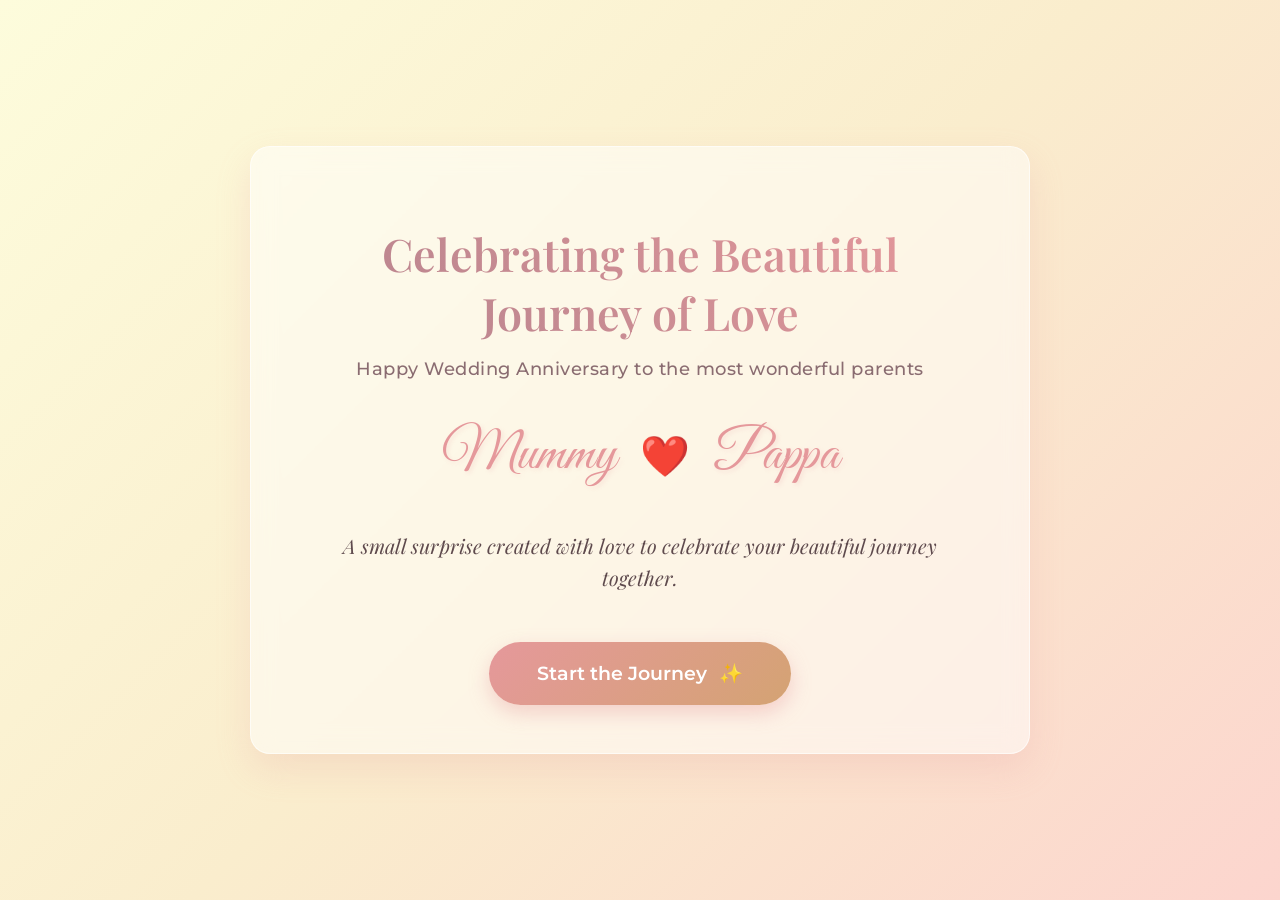
==== index.html @ 91784136 "Add complete Anniversary Website with welcome, celebration, gallery, message, and final surprise pag" ====
<!DOCTYPE html>
<html lang="en">

<head>
    <meta charset="UTF-8">
    <meta name="viewport" content="width=device-width, initial-scale=1.0">
    <title>Happy Anniversary Mummy & Pappa</title>
    <!-- Import Elegant Fonts -->
    <link rel="preconnect" href="https://fonts.googleapis.com">
    <link rel="preconnect" href="https://fonts.gstatic.com" crossorigin>
    <link
        href="https://fonts.googleapis.com/css2?family=Great+Vibes&family=Playfair+Display:ital,wght@0,400;0,600;1,400&family=Montserrat:wght@300;400;500&display=swap"
        rel="stylesheet">
    <link rel="stylesheet" href="styles.css">
</head>

<body>

    <!-- Container for floating hearts/petals animation -->
    <div id="animation-container"></div>

    <main class="welcome-container">
        <div class="content-box">
            <h1 class="main-heading">Celebrating the Beautiful Journey of Love</h1>

            <h2 class="sub-heading">Happy Wedding Anniversary to the most wonderful parents</h2>

            <div class="names-section">
                <span class="name">Mummy</span>
                <span class="heart-icon">❤️</span>
                <span class="name">Pappa</span>
            </div>

            <p class="message">
                A small surprise created with love to celebrate your beautiful journey together.
            </p>

            <button class="start-btn" onclick="startJourney()">
                <span class="btn-text">Start the Journey</span>
                <span class="btn-icon">✨</span>
            </button>
        </div>
    </main>

    <script src="script.js"></script>
</body>

</html>
---- styles.css ----
:root {
    --primary-color: #d4a373; /* soft golden/peach */
    --secondary-color: #faedcd; /* cream */
    --accent-color: #e5989b; /* soft pink */
    --bg-gradient: linear-gradient(135deg, #fdfcdc 0%, #faedcd 50%, #fcd5ce 100%);
    --text-dark: #5e4a4d;
    --text-light: #fff;
    --font-romantic: 'Great Vibes', cursive;
    --font-heading: 'Playfair Display', serif;
    --font-body: 'Montserrat', sans-serif;
}

body, html {
    margin: 0;
    padding: 0;
    width: 100%;
    min-height: 100vh;
    font-family: var(--font-body);
    background: var(--bg-gradient);
    overflow-x: hidden;
    color: var(--text-dark);
}

.welcome-container {
    position: relative;
    width: 100%;
    height: 100vh;
    display: flex;
    justify-content: center;
    align-items: center;
    z-index: 10;
}

.content-box {
    background: rgba(255, 255, 255, 0.5);
    backdrop-filter: blur(12px);
    -webkit-backdrop-filter: blur(12px);
    border: 1px solid rgba(255, 255, 255, 0.6);
    padding: 3rem 4rem;
    border-radius: 20px;
    text-align: center;
    max-width: 650px;
    box-shadow: 0 15px 35px rgba(229, 152, 155, 0.2);
    animation: fadeIn 2s ease-out;
}

.main-heading {
    font-family: var(--font-heading);
    font-size: 2.8rem;
    font-weight: 600;
    margin-bottom: 0.5rem;
    background: linear-gradient(45deg, #b5838d, #e5989b);
    -webkit-background-clip: text;
    background-clip: text;
    -webkit-text-fill-color: transparent;
    line-height: 1.3;
}

.sub-heading {
    font-family: var(--font-body);
    font-size: 1.15rem;
    font-weight: 500;
    color: #8a6c71;
    margin-bottom: 2rem;
    letter-spacing: 0.5px;
}

.names-section {
    display: flex;
    justify-content: center;
    align-items: center;
    gap: 1.5rem;
    margin: 2.5rem 0;
}

.name {
    font-family: var(--font-romantic);
    font-size: 3.5rem;
    color: var(--accent-color);
    text-shadow: 2px 2px 4px rgba(229, 152, 155, 0.2);
}

.heart-icon {
    font-size: 2.5rem;
    animation: heartbeat 1.5s infinite;
}

.message {
    font-family: var(--font-heading);
    font-size: 1.25rem;
    line-height: 1.6;
    color: var(--text-dark);
    font-style: italic;
    margin-bottom: 3rem;
}

.start-btn {
    background: linear-gradient(135deg, #e5989b, #d4a373);
    border: none;
    padding: 1.2rem 3rem;
    border-radius: 50px;
    font-family: var(--font-body);
    font-weight: 600;
    font-size: 1.2rem;
    color: white;
    cursor: pointer;
    box-shadow: 0 8px 20px rgba(229, 152, 155, 0.4);
    transition: all 0.3s ease;
    display: inline-flex;
    align-items: center;
    gap: 0.8rem;
    position: relative;
    overflow: hidden;
}

.start-btn::before {
    content: '';
    position: absolute;
    top: 0;
    left: -100%;
    width: 100%;
    height: 100%;
    background: linear-gradient(90deg, transparent, rgba(255,255,255,0.4), transparent);
    transition: all 0.5s ease;
}

.start-btn:hover {
    transform: translateY(-3px);
    box-shadow: 0 12px 25px rgba(229, 152, 155, 0.5);
}

.start-btn:hover::before {
    left: 100%;
}

/* Animations */
@keyframes fadeIn {
    from { opacity: 0; transform: translateY(20px); }
    to { opacity: 1; transform: translateY(0); }
}

@keyframes heartbeat {
    0% { transform: scale(1); }
    15% { transform: scale(1.2); }
    30% { transform: scale(1); }
    45% { transform: scale(1.2); }
    60% { transform: scale(1); }
    100% { transform: scale(1); }
}

/* Floating Petals/Hearts */
#animation-container {
    position: absolute;
    top: 0;
    left: 0;
    width: 100%;
    height: 100%;
    pointer-events: none;
    z-index: 1;
    overflow: hidden;
}

.floating-item {
    position: absolute;
    top: -10%;
    opacity: 0.7;
    animation: floatDown linear infinite;
    font-size: 1.5rem;
    user-select: none;
}

@keyframes floatDown {
    0% {
        transform: translateY(0) rotate(0deg);
        opacity: 0;
    }
    10% {
        opacity: 0.8;
    }
    90% {
        opacity: 0.8;
    }
    100% {
        transform: translateY(110vh) rotate(360deg);
        opacity: 0;
    }
}

/* Responsive */
@media (max-width: 600px) {
    .content-box {
        padding: 2rem 1.5rem;
        margin: 1.5rem;
    }
    .main-heading {
        font-size: 2.2rem;
    }
    .sub-heading {
        font-size: 1rem;
    }
    .name {
        font-size: 2.5rem;
    }
    .heart-icon {
        font-size: 2rem;
    }
    .message {
        font-size: 1.1rem;
    }
}

/* Celebration Page Specific */
.celebration-page {
    background: linear-gradient(135deg, #faedcd 0%, #fcd5ce 50%, #fdfcdc 100%);
}

#fireworks-canvas {
    position: fixed;
    top: 0;
    left: 0;
    width: 100%;
    height: 100%;
    pointer-events: none;
    z-index: 2;
}

.celebration-container {
    position: relative;
    width: 100%;
    min-height: 100vh;
    display: flex;
    flex-direction: column;
    justify-content: center;
    align-items: center;
    z-index: 10;
    padding: 2rem;
    box-sizing: border-box;
}

.celebration-box {
    background: rgba(255, 255, 255, 0.6);
    backdrop-filter: blur(15px);
    -webkit-backdrop-filter: blur(15px);
    border: 1px solid rgba(255, 255, 255, 0.7);
    padding: 3rem;
    border-radius: 25px;
    text-align: center;
    max-width: 800px;
    box-shadow: 0 20px 40px rgba(229, 152, 155, 0.25);
    animation: slideUp 1.5s ease-out;
    margin-bottom: 2rem;
}

.celebration-heading {
    font-family: var(--font-heading);
    font-size: 3.5rem;
    font-weight: 600;
    margin-bottom: 1.5rem;
    background: linear-gradient(45deg, #d4a373, #e5989b);
    -webkit-background-clip: text;
    background-clip: text;
    -webkit-text-fill-color: transparent;
    line-height: 1.2;
    opacity: 0;
    animation: fadeInHeading 2s 0.5s forwards ease-out;
}

.celebration-message {
    font-family: var(--font-body);
    font-size: 1.35rem;
    line-height: 1.8;
    color: var(--text-dark);
    margin-bottom: 2.5rem;
    opacity: 0;
    animation: fadeInText 2s 1.5s forwards ease-out;
}

/* Cake */
.cake-section {
    display: flex;
    flex-direction: column;
    align-items: center;
    gap: 1.5rem;
    opacity: 0;
    animation: slideUpFade 2s 2s forwards ease-out;
}

.cake-illustration {
    filter: drop-shadow(0 10px 15px rgba(212, 163, 115, 0.3));
    transition: transform 0.3s ease;
}

.cake-illustration:hover {
    transform: scale(1.05);
}

#flame {
    animation: flicker 0.5s infinite alternate;
}

.celebrate-btn {
    background: linear-gradient(135deg, #ffb703, #fb8500);
    border: none;
    padding: 1rem 2.5rem;
    border-radius: 50px;
    font-family: var(--font-body);
    font-weight: 600;
    font-size: 1.2rem;
    color: white;
    cursor: pointer;
    box-shadow: 0 8px 20px rgba(251, 133, 0, 0.3);
    transition: all 0.3s ease;
    display: inline-flex;
    align-items: center;
    gap: 0.8rem;
}

.celebrate-btn:hover {
    transform: translateY(-3px) scale(1.05);
    box-shadow: 0 12px 25px rgba(251, 133, 0, 0.4);
}

/* Navigation Button */
.bottom-nav {
    width: 100%;
    display: flex;
    justify-content: center;
    opacity: 0;
    animation: fadeInNav 2s 3s forwards ease-out;
    margin-top: 1rem;
}

.nav-btn {
    background: transparent;
    border: 2px solid var(--accent-color);
    padding: 1rem 2.5rem;
    border-radius: 50px;
    font-family: var(--font-body);
    font-weight: 500;
    font-size: 1.1rem;
    color: var(--text-dark);
    cursor: pointer;
    transition: all 0.3s ease;
    display: inline-flex;
    align-items: center;
    gap: 0.8rem;
    background: rgba(255, 255, 255, 0.3);
    backdrop-filter: blur(5px);
}

.nav-btn:hover {
    background: var(--accent-color);
    color: white;
    box-shadow: 0 8px 15px rgba(229, 152, 155, 0.3);
}

/* Specific Animations for Celebration */
@keyframes slideUp {
    from { opacity: 0; transform: translateY(50px); }
    to { opacity: 1; transform: translateY(0); }
}

@keyframes fadeInHeading {
    from { opacity: 0; transform: translateY(10px); }
    to { opacity: 1; transform: translateY(0); }
}

@keyframes fadeInText {
    from { opacity: 0; }
    to { opacity: 1; }
}

@keyframes slideUpFade {
    from { opacity: 0; transform: translateY(20px); }
    to { opacity: 1; transform: translateY(0); }
}

@keyframes fadeInNav {
    from { opacity: 0; transform: translateY(20px); }
    to { opacity: 1; transform: translateY(0); }
}

@keyframes flicker {
    0% { transform: scale(1) translateY(0); fill: #ffb703; }
    100% { transform: scale(1.1) translateY(-2px); fill: #fb8500; }
}

/* Mobile Adjustments for Celebration */
@media (max-width: 600px) {
    .celebration-box {
        padding: 2rem 1.5rem;
        margin-bottom: 2rem;
    }
    .celebration-heading {
        font-size: 2.5rem;
    }
    .celebration-message {
        font-size: 1.1rem;
    }
    .cake-illustration svg {
        width: 120px;
        height: 120px;
    }
}

/* =========================================
   GALLERY PAGE 
   ========================================= */
.gallery-page {
    background: linear-gradient(135deg, #f5ebe0 0%, #e3d5ca 50%, #d5bdaf 100%);
}

.gallery-container {
    padding: 2rem 5%;
    max-width: 1400px;
    margin: 0 auto;
    position: relative;
    z-index: 10;
}

.gallery-header {
    text-align: center;
    padding: 3rem 1rem 1rem;
    position: relative;
    z-index: 10;
}

.gallery-heading {
    font-family: var(--font-heading);
    font-size: 3.5rem;
    color: #4a3b3c;
    margin-bottom: 0.5rem;
    text-shadow: 2px 2px 4px rgba(255,255,255,0.5);
    animation: fadeInHeading 1.5s ease-out;
}

.gallery-subheading {
    font-family: var(--font-romantic);
    font-size: 2.2rem;
    color: #9d8189;
    animation: fadeInText 2s ease-out;
}

/* Photo Grid */
.photo-grid {
    display: grid;
    grid-template-columns: repeat(auto-fill, minmax(300px, 1fr));
    gap: 2.5rem;
    padding: 2rem 0;
}

.polaroid {
    background: #fff;
    padding: 1rem;
    box-shadow: 0 10px 20px rgba(0,0,0,0.1);
    border-radius: 4px;
    display: flex;
    flex-direction: column;
    justify-content: space-between;
    transition: all 0.4s cubic-bezier(0.175, 0.885, 0.32, 1.275);
    cursor: pointer;
    position: relative;
    opacity: 1;
    transition: all 0.5s ease-in-out;
}

.polaroid:hover {
    transform: scale(1.05) rotate(0deg) !important;
    box-shadow: 0 15px 35px rgba(229, 152, 155, 0.4);
    z-index: 20;
}

/* Soft glow around selected photo */
.polaroid::after {
    content: '';
    position: absolute;
    top: 0; left: 0; right: 0; bottom: 0;
    box-shadow: 0 0 20px rgba(229, 152, 155, 0);
    transition: box-shadow 0.4s ease;
    border-radius: 4px;
    pointer-events: none;
}

.polaroid:hover::after {
    box-shadow: 0 0 25px rgba(229, 152, 155, 0.6);
}

.polaroid-img-wrapper {
    width: 100%;
    aspect-ratio: 1 / 1;
    overflow: hidden;
    background: #f4f4f4;
    margin-bottom: 1rem;
}

.polaroid img {
    width: 100%;
    height: 100%;
    object-fit: cover;
    transition: transform 0.6s ease, filter 0.6s ease;
    filter: sepia(10%); /* Slight vintage feel */
}

.polaroid:hover img {
    transform: scale(1.05);
    filter: sepia(0%);
}

.polaroid .caption {
    font-family: var(--font-body);
    font-size: 1.1rem;
    color: #555;
    text-align: center;
    width: 100%;
    margin-top: 1rem;
    font-weight: 500;
}

/* Gallery Navigation */
.gallery-nav {
    display: flex;
    justify-content: center;
    margin: 4rem 0 2rem;
    animation: fadeIn 2s 1.5s forwards;
    opacity: 0;
}

.gallery-btn {
    background: #fff;
    color: var(--text-dark);
    border: 2px solid #d5bdaf;
}

.gallery-btn:hover {
    background: #d5bdaf;
    border-color: #d5bdaf;
}

/* Lightbox Modal */
.lightbox {
    display: none;
    position: fixed;
    z-index: 1000;
    padding-top: 50px;
    left: 0;
    top: 0;
    width: 100%;
    height: 100%;
    background-color: rgba(0, 0, 0, 0.9);
    backdrop-filter: blur(8px);
    -webkit-backdrop-filter: blur(8px);
    opacity: 0;
    transition: opacity 0.3s ease;
}

.lightbox.active {
    display: flex;
    flex-direction: column;
    justify-content: center;
    align-items: center;
    opacity: 1;
}

.lightbox-content {
    margin: auto;
    display: block;
    max-width: 90%;
    max-height: 80vh;
    box-shadow: 0 0 30px rgba(0,0,0,0.5);
    border: 5px solid white;
    transform: scale(0.8);
    transition: transform 0.4s cubic-bezier(0.175, 0.885, 0.32, 1.275);
}

.lightbox.active .lightbox-content {
    transform: scale(1);
}

#lightbox-caption {
    margin: auto;
    display: block;
    width: 80%;
    max-width: 700px;
    text-align: center;
    color: #ccc;
    padding: 20px 0;
    height: 50px;
    font-family: var(--font-body);
    font-size: 1.2rem;
    letter-spacing: 1px;
}

.close-lightbox {
    position: absolute;
    top: 25px;
    right: 35px;
    color: #f1f1f1;
    font-size: 40px;
    font-weight: bold;
    transition: 0.3s;
    cursor: pointer;
    z-index: 1001;
}

.close-lightbox:hover,
.close-lightbox:focus {
    color: #e5989b;
    text-decoration: none;
    cursor: pointer;
}

/* Gallery Mobile Adjustments */
@media (max-width: 768px) {
    .gallery-heading {
        font-size: 2.5rem;
    }
    .gallery-subheading {
        font-size: 1.8rem;
    }
    .photo-grid {
        grid-template-columns: repeat(auto-fill, minmax(250px, 1fr));
        gap: 1.5rem;
    }
}

/* =========================================
   MESSAGE PAGE 
   ========================================= */
.message-page {
    background: linear-gradient(135deg, #fdfcdc 0%, #faedcd 50%, #fcd5ce 100%);
    min-height: 100vh;
    display: flex;
    justify-content: center;
    align-items: center;
    padding: 2rem;
    box-sizing: border-box;
    overflow-x: hidden;
}

.message-container {
    position: relative;
    z-index: 10;
    max-width: 800px;
    width: 100%;
}

.message-header {
    text-align: center;
    margin-bottom: 3rem;
    animation: fadeInHeading 1.5s ease-out;
}

.message-heading {
    font-family: var(--font-heading);
    font-size: 3.5rem;
    color: #8c6065;
    text-shadow: 2px 2px 5px rgba(229, 152, 155, 0.4);
}

.letter-card {
    background: rgba(255, 255, 255, 0.85);
    backdrop-filter: blur(10px);
    -webkit-backdrop-filter: blur(10px);
    border-radius: 12px;
    padding: 4rem 3rem;
    position: relative;
    box-shadow: 0 15px 40px rgba(229, 152, 155, 0.2), 
                0 0 30px rgba(255, 255, 255, 0.5) inset;
    border: 1px solid rgba(229, 152, 155, 0.3);
    animation: slideUpFade 1.5s 0.5s forwards;
    opacity: 0;
    transition: box-shadow 1s ease;
}

/* Glowing border effect */
.letter-card:hover {
    box-shadow: 0 15px 40px rgba(229, 152, 155, 0.3), 
                0 0 50px rgba(229, 152, 155, 0.4);
}

.letter-decoration {
    position: absolute;
    font-size: 1.5rem;
    color: var(--accent-color);
    animation: heartbeat 2s infinite;
}

.top-left { top: 1.5rem; left: 1.5rem; }
.top-right { top: 1.5rem; right: 1.5rem; }
.bottom-left { bottom: 1.5rem; left: 1.5rem; }
.bottom-right { bottom: 1.5rem; right: 1.5rem; }

.hidden-content {
    display: none; /* Hide the raw HTML that we use for typing */
}

.letter-content {
    font-family: 'Dancing Script', cursive;
    font-size: 1.8rem;
    line-height: 2;
    color: #4a3b3c;
    text-align: left;
    min-height: 300px;
}

.letter-content p {
    margin-bottom: 1.5rem;
    opacity: 0;
    transform: translateY(10px);
    animation: fadeInText 1s forwards;
}

.letter-content .signature {
    text-align: right;
    margin-top: 3rem;
    font-weight: 700;
    font-size: 2.2rem;
    color: #d4a373;
}

/* Message Mobile Adjustments */
@media (max-width: 600px) {
    .message-heading {
        font-size: 2.5rem;
    }
    .letter-card {
        padding: 3rem 1.5rem;
    }
    .letter-content {
        font-size: 1.4rem;
        line-height: 1.8;
    }
}

.message-nav {
    display: flex;
    justify-content: center;
    margin-top: 3rem;
    position: relative;
    z-index: 20;
    animation: fadeInNav 2s 2s forwards ease-out;
    opacity: 0;
}

.message-btn {
    background: linear-gradient(135deg, #e5989b, #b5838d);
    border: none;
    padding: 1.2rem 3rem;
    border-radius: 50px;
    font-family: var(--font-body);
    font-weight: 600;
    font-size: 1.2rem;
    color: white;
    cursor: pointer;
    box-shadow: 0 8px 25px rgba(229, 152, 155, 0.4);
    transition: all 0.3s ease;
    display: inline-flex;
    align-items: center;
    gap: 1rem;
    text-shadow: 1px 1px 2px rgba(0,0,0,0.1);
}

.message-btn:hover {
    transform: translateY(-3px) scale(1.02);
    box-shadow: 0 12px 30px rgba(229, 152, 155, 0.6);
    background: linear-gradient(135deg, #e5989b, #d4a373);
}

/* =========================================
   FINAL SURPRISE PAGE 
   ========================================= */
.surprise-page {
    /* Updated background to match the soft romantic theme of the website */
    background: linear-gradient(135deg, #fdfcdc 0%, #faedcd 50%, #fcd5ce 100%);
    min-height: 100vh;
    display: flex;
    flex-direction: column;
    justify-content: center;
    align-items: center;
    color: var(--text-dark);
    padding: 2rem;
    box-sizing: border-box;
    overflow-x: hidden;
}

.mystery-container {
    text-align: center;
    z-index: 20;
    transition: opacity 0.8s ease;
}

.mystery-btn {
    background: linear-gradient(135deg, #e5989b, #d4a373);
    border: none;
    padding: 1.5rem 4rem;
    border-radius: 50px;
    font-family: var(--font-heading);
    font-weight: 600;
    font-size: 1.5rem;
    color: white;
    cursor: pointer;
    box-shadow: 0 10px 30px rgba(229, 152, 155, 0.5);
    transition: all 0.3s ease;
    animation: pulse 2s infinite;
}

.mystery-btn:hover {
    transform: translateY(-5px) scale(1.05);
    box-shadow: 0 15px 40px rgba(229, 152, 155, 0.7);
}

@keyframes pulse {
    0% { transform: scale(1); box-shadow: 0 10px 30px rgba(229, 152, 155, 0.5); }
    50% { transform: scale(1.05); box-shadow: 0 15px 40px rgba(229, 152, 155, 0.8); }
    100% { transform: scale(1); box-shadow: 0 10px 30px rgba(229, 152, 155, 0.5); }
}

.surprise-content {
    text-align: center;
    max-width: 900px;
    z-index: 10;
    display: none; /* Hidden until button click */
    opacity: 0;
}

.surprise-heading {
    /* Changed font to match standard heading style */
    font-family: var(--font-heading);
    font-size: 3.5rem;
    color: #8c6065;
    margin-bottom: 2rem;
    display: inline-block;
    animation: fadeInHeading 2s ease-out;
}

.marriage-photo-container {
    position: relative;
    margin: 0 auto 3rem;
    width: 350px;
    height: 450px;
    border: 15px solid #fff;
    box-shadow: 0 15px 35px rgba(229, 152, 155, 0.4);
    border-radius: 4px; /* Classic polaroid corner */
    transform: rotate(2deg) scale(0.5); /* Start small for bloom effect */
    transition: transform 0.5s ease;
    opacity: 0;
    animation: bloomIn 1.5s 1s forwards cubic-bezier(0.175, 0.885, 0.32, 1.275);
}

@keyframes bloomIn {
    0% {
        opacity: 0;
        transform: rotate(-5deg) scale(0.5);
        filter: blur(10px);
    }
    100% {
        opacity: 1;
        transform: rotate(2deg) scale(1);
        filter: blur(0px);
    }
}

.marriage-photo-container:hover {
    transform: rotate(0deg) scale(1.05);
    box-shadow: 0 20px 45px rgba(229, 152, 155, 0.6);
}

.marriage-photo-container img {
    width: 100%;
    height: 100%;
    object-fit: cover;
}

.surprise-message {
    font-family: 'Dancing Script', cursive; /* Beautiful handwritten font for the message */
    font-size: 2.2rem;
    line-height: 1.6;
    color: #5e4a4d;
    opacity: 0;
    animation: fadeInText 2s 2.5s forwards ease-in;
}

.surprise-signature {
    font-family: var(--font-heading);
    font-weight: 600;
    font-size: 1.8rem;
    color: #e5989b;
    margin-top: 2rem;
    margin-bottom: 3rem;
    opacity: 0;
    animation: fadeInText 2s 3.5s forwards ease-in;
}

@media (max-width: 600px) {
    .surprise-heading { font-size: 3.5rem; }
    .marriage-photo-container {
        width: 280px;
        height: 380px;
        border-width: 10px;
    }
    .surprise-message { font-size: 1.3rem; }
}
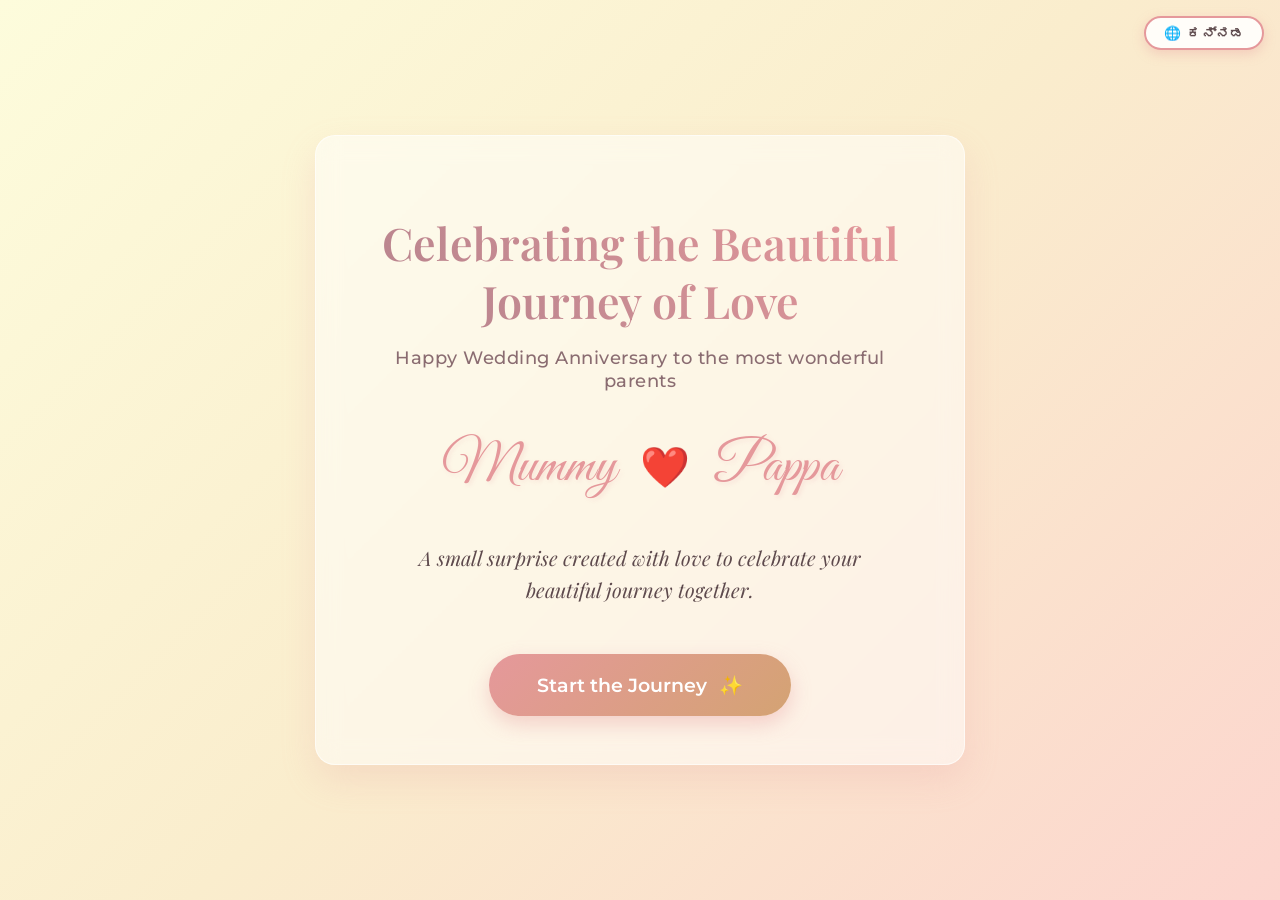
==== commit 81a34366: "feat: Add Kannada language translation support with a toggle button and corresponding styling." ====
--- a/index.html
+++ b/index.html
@@ -21,27 +21,34 @@
 
     <main class="welcome-container">
         <div class="content-box">
-            <h1 class="main-heading">Celebrating the Beautiful Journey of Love</h1>
+            <h1 class="main-heading"
+                data-en="Celebrating the Beautiful Journey of Love"
+                data-kn="ಪ್ರೀತಿಯ ಸುಂದರ ಪ್ರಯಾಣವನ್ನು ಆಚರಿಸುತ್ತಿದ್ದೇವೆ">Celebrating the Beautiful Journey of Love</h1>
 
-            <h2 class="sub-heading">Happy Wedding Anniversary to the most wonderful parents</h2>
+            <h2 class="sub-heading"
+                data-en="Happy Wedding Anniversary to the most wonderful parents"
+                data-kn="ಅದ್ಭುತ ಪೋಷಕರಿಗೆ ಶುಭ ವಿವಾಹ ವಾರ್ಷಿಕೋತ್ಸವ">Happy Wedding Anniversary to the most wonderful parents</h2>
 
             <div class="names-section">
-                <span class="name">Mummy</span>
+                <span class="name" data-en="Mummy" data-kn="ಅಮ್ಮ">Mummy</span>
                 <span class="heart-icon">❤️</span>
-                <span class="name">Pappa</span>
+                <span class="name" data-en="Pappa" data-kn="ಅಪ್ಪ">Pappa</span>
             </div>
 
-            <p class="message">
+            <p class="message"
+               data-en="A small surprise created with love to celebrate your beautiful journey together."
+               data-kn="ನಿಮ್ಮ ಸುಂದರ ಯಾತ್ರೆಯನ್ನು ಆಚರಿಸಲು ಪ್ರೀತಿಯಿಂದ ರಚಿಸಿದ ಪುಟ್ಟ ಆಶ್ಚರ್ಯ.">
                 A small surprise created with love to celebrate your beautiful journey together.
             </p>
 
             <button class="start-btn" onclick="startJourney()">
-                <span class="btn-text">Start the Journey</span>
+                <span class="btn-text" data-en="Start the Journey" data-kn="ಯಾತ್ರೆ ಆರಂಭಿಸಿ">Start the Journey</span>
                 <span class="btn-icon">✨</span>
             </button>
         </div>
     </main>
 
+    <script src="translate.js"></script>
     <script src="script.js"></script>
 </body>
 
--- a/styles.css
+++ b/styles.css
@@ -17,6 +17,8 @@
     min-height: 100vh;
     font-family: var(--font-body);
     background: var(--bg-gradient);
+    background-attachment: fixed;
+    background-color: #faedcd;
     overflow-x: hidden;
     color: var(--text-dark);
 }
@@ -40,8 +42,10 @@
     border-radius: 20px;
     text-align: center;
     max-width: 650px;
+    width: 90%;
     box-shadow: 0 15px 35px rgba(229, 152, 155, 0.2);
     animation: fadeIn 2s ease-out;
+    box-sizing: border-box;
 }
 
 .main-heading {
@@ -186,32 +190,63 @@
     }
 }
 
-/* Responsive */
-@media (max-width: 600px) {
+/* Responsive — Welcome Page */
+@media (max-width: 768px) {
     .content-box {
-        padding: 2rem 1.5rem;
-        margin: 1.5rem;
+        padding: 2rem 2rem;
+        margin: 1rem auto;
     }
     .main-heading {
+        font-size: 2rem;
+    }
+}
+
+@media (max-width: 480px) {
+    .welcome-container {
+        align-items: flex-start;
+        padding-top: 2rem;
+        min-height: 100dvh;
+    }
+    .content-box {
+        padding: 1.5rem 1.2rem;
+        margin: 1rem;
+        border-radius: 16px;
+        width: calc(100% - 2rem);
+    }
+    .main-heading {
+        font-size: 1.6rem;
+        margin-bottom: 0.4rem;
+    }
+    .sub-heading {
+        font-size: 0.9rem;
+        margin-bottom: 1rem;
+    }
+    .names-section {
+        gap: 0.8rem;
+        margin: 1.2rem 0;
+    }
+    .name {
         font-size: 2.2rem;
     }
-    .sub-heading {
+    .heart-icon {
+        font-size: 1.8rem;
+    }
+    .message {
         font-size: 1rem;
-    }
-    .name {
-        font-size: 2.5rem;
-    }
-    .heart-icon {
-        font-size: 2rem;
-    }
-    .message {
-        font-size: 1.1rem;
+        margin-bottom: 1.5rem;
+    }
+    .start-btn {
+        padding: 0.9rem 1.8rem;
+        font-size: 1rem;
+        width: 100%;
+        justify-content: center;
     }
 }
 
 /* Celebration Page Specific */
 .celebration-page {
     background: linear-gradient(135deg, #faedcd 0%, #fcd5ce 50%, #fdfcdc 100%);
+    background-attachment: fixed;
 }
 
 #fireworks-canvas {
@@ -386,20 +421,51 @@
 }
 
 /* Mobile Adjustments for Celebration */
-@media (max-width: 600px) {
-    .celebration-box {
-        padding: 2rem 1.5rem;
-        margin-bottom: 2rem;
+@media (max-width: 768px) {
+    .celebration-container {
+        padding: 1.5rem;
     }
     .celebration-heading {
-        font-size: 2.5rem;
+        font-size: 2.2rem;
     }
     .celebration-message {
         font-size: 1.1rem;
     }
+}
+
+@media (max-width: 480px) {
+    .celebration-box {
+        padding: 1.5rem 1rem;
+        margin-bottom: 1.5rem;
+        border-radius: 18px;
+    }
+    .celebration-heading {
+        font-size: 1.6rem;
+        margin-bottom: 1rem;
+    }
+    .celebration-message {
+        font-size: 0.95rem;
+        line-height: 1.6;
+        margin-bottom: 1.5rem;
+    }
     .cake-illustration svg {
-        width: 120px;
-        height: 120px;
+        width: 110px;
+        height: 110px;
+    }
+    .celebrate-btn {
+        padding: 0.85rem 1.5rem;
+        font-size: 1rem;
+        width: 100%;
+        justify-content: center;
+    }
+    .bottom-nav {
+        padding: 0 1rem;
+    }
+    .nav-btn {
+        width: 100%;
+        justify-content: center;
+        font-size: 0.95rem;
+        padding: 0.9rem 1rem;
     }
 }
 
@@ -408,6 +474,7 @@
    ========================================= */
 .gallery-page {
     background: linear-gradient(135deg, #f5ebe0 0%, #e3d5ca 50%, #d5bdaf 100%);
+    background-attachment: fixed;
 }
 
 .gallery-container {
@@ -612,14 +679,61 @@
 /* Gallery Mobile Adjustments */
 @media (max-width: 768px) {
     .gallery-heading {
-        font-size: 2.5rem;
+        font-size: 2.2rem;
     }
     .gallery-subheading {
-        font-size: 1.8rem;
+        font-size: 1.6rem;
+    }
+    .gallery-container {
+        padding: 1rem 4%;
     }
     .photo-grid {
-        grid-template-columns: repeat(auto-fill, minmax(250px, 1fr));
+        grid-template-columns: repeat(auto-fill, minmax(220px, 1fr));
         gap: 1.5rem;
+    }
+}
+
+@media (max-width: 480px) {
+    .gallery-header {
+        padding: 1.5rem 1rem 0.5rem;
+    }
+    .gallery-heading {
+        font-size: 1.7rem;
+    }
+    .gallery-subheading {
+        font-size: 1.2rem;
+    }
+    .gallery-container {
+        padding: 0.5rem 1rem;
+    }
+    .photo-grid {
+        grid-template-columns: 1fr 1fr;
+        gap: 0.8rem;
+    }
+    .polaroid {
+        padding: 0.6rem;
+    }
+    .polaroid .caption {
+        font-size: 0.8rem;
+        margin-top: 0.4rem;
+    }
+    .gallery-nav {
+        margin: 2rem 0 1rem;
+    }
+    .gallery-btn {
+        width: 100%;
+        justify-content: center;
+        font-size: 0.95rem;
+        padding: 0.9rem 1rem;
+    }
+    .close-lightbox {
+        top: 15px;
+        right: 15px;
+        font-size: 30px;
+    }
+    #lightbox-caption {
+        font-size: 0.95rem;
+        padding: 10px 0;
     }
 }
 
@@ -628,6 +742,7 @@
    ========================================= */
 .message-page {
     background: linear-gradient(135deg, #fdfcdc 0%, #faedcd 50%, #fcd5ce 100%);
+    background-attachment: fixed;
     min-height: 100vh;
     display: flex;
     justify-content: center;
@@ -719,16 +834,59 @@
 }
 
 /* Message Mobile Adjustments */
-@media (max-width: 600px) {
+@media (max-width: 768px) {
+    .message-page {
+        padding: 1rem;
+        align-items: flex-start;
+        padding-top: 1.5rem;
+    }
     .message-heading {
-        font-size: 2.5rem;
+        font-size: 2.2rem;
+    }
+    .message-header {
+        margin-bottom: 1.5rem;
+    }
+}
+
+@media (max-width: 480px) {
+    .message-page {
+        padding: 0.8rem;
+        min-height: 100dvh;
+    }
+    .message-heading {
+        font-size: 1.7rem;
+    }
+    .message-header {
+        margin-bottom: 1rem;
     }
     .letter-card {
-        padding: 3rem 1.5rem;
-    }
+        padding: 2rem 1rem;
+        border-radius: 10px;
+    }
+    .letter-decoration {
+        font-size: 1rem;
+    }
+    .top-left, .bottom-left { left: 0.8rem; }
+    .top-right, .bottom-right { right: 0.8rem; }
+    .top-left, .top-right { top: 0.8rem; }
+    .bottom-left, .bottom-right { bottom: 0.8rem; }
     .letter-content {
-        font-size: 1.4rem;
-        line-height: 1.8;
+        font-size: 1.2rem;
+        line-height: 1.6;
+        min-height: auto;
+    }
+    .letter-content .signature {
+        font-size: 1.6rem;
+        margin-top: 1.5rem;
+    }
+    .message-nav {
+        margin-top: 1.5rem;
+    }
+    .message-btn {
+        width: 100%;
+        justify-content: center;
+        padding: 1rem 1.5rem;
+        font-size: 1rem;
     }
 }
 
@@ -770,8 +928,8 @@
    FINAL SURPRISE PAGE 
    ========================================= */
 .surprise-page {
-    /* Updated background to match the soft romantic theme of the website */
     background: linear-gradient(135deg, #fdfcdc 0%, #faedcd 50%, #fcd5ce 100%);
+    background-attachment: fixed;
     min-height: 100vh;
     display: flex;
     flex-direction: column;
@@ -836,8 +994,8 @@
 .marriage-photo-container {
     position: relative;
     margin: 0 auto 3rem;
-    width: 350px;
-    height: 450px;
+    width: min(350px, 80vw);
+    height: min(450px, 60vw);
     border: 15px solid #fff;
     box-shadow: 0 15px 35px rgba(229, 152, 155, 0.4);
     border-radius: 4px; /* Classic polaroid corner */
@@ -891,12 +1049,185 @@
     animation: fadeInText 2s 3.5s forwards ease-in;
 }
 
-@media (max-width: 600px) {
-    .surprise-heading { font-size: 3.5rem; }
+/* Surprise / Final Page Mobile */
+@media (max-width: 768px) {
+    .surprise-page {
+        padding: 1.5rem;
+    }
+    .surprise-heading {
+        font-size: 2.5rem;
+    }
+    .mystery-btn {
+        padding: 1.2rem 2.5rem;
+        font-size: 1.2rem;
+    }
+}
+
+@media (max-width: 480px) {
+    .surprise-page {
+        padding: 1rem;
+        min-height: 100dvh;
+        justify-content: flex-start;
+        padding-top: 2rem;
+    }
+    .surprise-heading {
+        font-size: 1.8rem;
+        margin-bottom: 1rem;
+    }
+    .mystery-btn {
+        padding: 1rem 1.5rem;
+        font-size: 1rem;
+        width: 100%;
+        max-width: 300px;
+    }
     .marriage-photo-container {
-        width: 280px;
-        height: 380px;
-        border-width: 10px;
-    }
-    .surprise-message { font-size: 1.3rem; }
-}
+        width: min(280px, 85vw);
+        height: min(360px, 65vw);
+        border-width: 8px;
+        margin-bottom: 1.5rem;
+    }
+    .surprise-message {
+        font-size: 1.1rem;
+        line-height: 1.5;
+    }
+    .surprise-signature {
+        font-size: 1.3rem;
+        margin-top: 1rem;
+        margin-bottom: 2rem;
+    }
+    .surprise-content {
+        width: 100%;
+        box-sizing: border-box;
+        padding: 0 0.5rem;
+    }
+}
+
+/* =========================================
+   LANGUAGE TOGGLE BUTTON
+   ========================================= */
+.translate-toggle {
+    position: fixed;
+    top: 1rem;
+    right: 1rem;
+    z-index: 10000;
+    background: rgba(255, 255, 255, 0.88);
+    backdrop-filter: blur(12px);
+    -webkit-backdrop-filter: blur(12px);
+    border: 2px solid var(--accent-color);
+    padding: 0.45rem 1.1rem;
+    border-radius: 50px;
+    font-family: var(--font-body);
+    font-size: 0.85rem;
+    font-weight: 600;
+    color: var(--text-dark);
+    cursor: pointer;
+    transition: all 0.3s ease;
+    display: flex;
+    align-items: center;
+    gap: 0.4rem;
+    box-shadow: 0 4px 12px rgba(229, 152, 155, 0.35);
+    user-select: none;
+    letter-spacing: 0.3px;
+}
+
+.translate-toggle:hover {
+    background: var(--accent-color);
+    color: white;
+    box-shadow: 0 6px 18px rgba(229, 152, 155, 0.55);
+    transform: translateY(-2px);
+}
+
+.translate-toggle:active {
+    transform: translateY(0);
+}
+
+@media (max-width: 480px) {
+    .translate-toggle {
+        top: 0.5rem;
+        right: 0.5rem;
+        padding: 0.35rem 0.75rem;
+        font-size: 0.75rem;
+    }
+}
+
+/* =========================================
+   KANNADA FONT — Noto Serif Kannada
+   Applied when html.lang-kn class is active
+   ========================================= */
+html.lang-kn body,
+html.lang-kn .main-heading,
+html.lang-kn .sub-heading,
+html.lang-kn .name,
+html.lang-kn .message,
+html.lang-kn .celebration-heading,
+html.lang-kn .celebration-message,
+html.lang-kn .gallery-heading,
+html.lang-kn .gallery-subheading,
+html.lang-kn .caption,
+html.lang-kn .message-heading,
+html.lang-kn .surprise-heading,
+html.lang-kn .surprise-message,
+html.lang-kn .surprise-signature,
+html.lang-kn .letter-content,
+html.lang-kn .letter-content p,
+html.lang-kn .letter-content .signature,
+html.lang-kn .btn-text {
+    font-family: 'Noto Serif Kannada', serif !important;
+}
+
+/* Prevent Kannada ascender clipping — script has tall top vowel marks */
+html.lang-kn .main-heading,
+html.lang-kn .celebration-heading,
+html.lang-kn .gallery-heading,
+html.lang-kn .message-heading,
+html.lang-kn .surprise-heading,
+html.lang-kn .name,
+html.lang-kn .gallery-subheading {
+    line-height: 2 !important;
+    padding-top: 0.25em;
+    overflow: visible;
+}
+
+html.lang-kn .sub-heading,
+html.lang-kn .message,
+html.lang-kn .celebration-message,
+html.lang-kn .surprise-message,
+html.lang-kn .letter-content p {
+    line-height: 2.2 !important;
+}
+
+html.lang-kn .content-box,
+html.lang-kn .celebration-box,
+html.lang-kn .letter-card {
+    overflow: visible;
+}
+
+/* Give Kannada content same padding/breathing room as English */
+html.lang-kn .welcome-container {
+    height: auto;
+    min-height: 100vh;
+    padding: 5rem 1rem;
+    box-sizing: border-box;
+    align-items: center;
+}
+
+html.lang-kn .celebration-container {
+    height: auto;
+    min-height: 100vh;
+    padding: 5rem 2rem;
+    box-sizing: border-box;
+}
+
+html.lang-kn .message-page {
+    height: auto;
+    min-height: 100vh;
+    padding: 5rem 2rem;
+    align-items: flex-start;
+}
+
+html.lang-kn .surprise-page {
+    height: auto;
+    min-height: 100vh;
+    padding: 5rem 2rem;
+    box-sizing: border-box;
+}
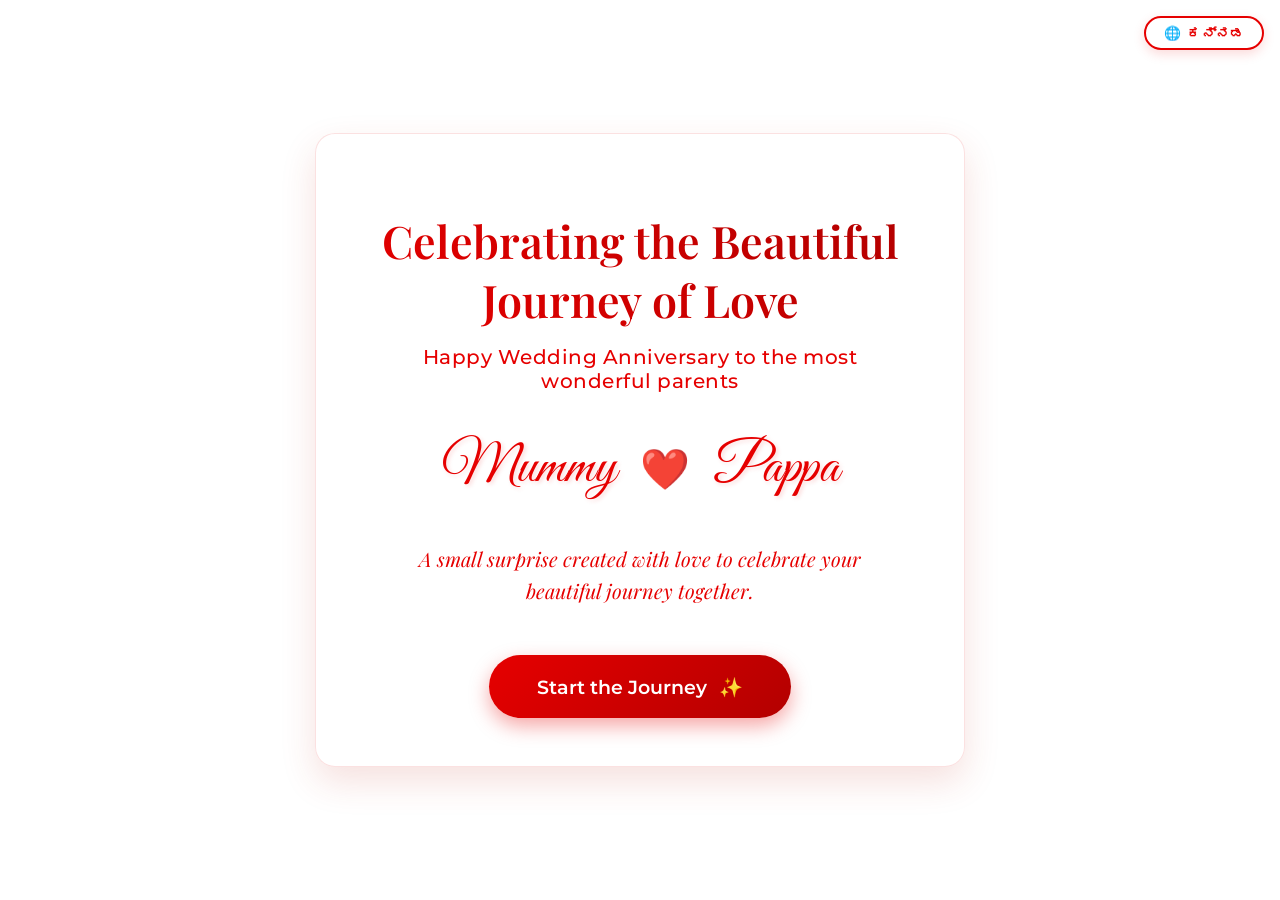
==== commit c6fbd76f: "feat: update anniversary messages from "Mom & Dad" to "Mummy & Pappa"" ====
--- a/index.html
+++ b/index.html
@@ -30,9 +30,9 @@
                 data-kn="ಅದ್ಭುತ ಪೋಷಕರಿಗೆ ಶುಭ ವಿವಾಹ ವಾರ್ಷಿಕೋತ್ಸವ">Happy Wedding Anniversary to the most wonderful parents</h2>
 
             <div class="names-section">
-                <span class="name" data-en="Mummy" data-kn="ಅಮ್ಮ">Mummy</span>
+                <span class="name" data-en="Mummy" data-kn="Mummy">Mummy</span>
                 <span class="heart-icon">❤️</span>
-                <span class="name" data-en="Pappa" data-kn="ಅಪ್ಪ">Pappa</span>
+                <span class="name" data-en="Pappa" data-kn="Pappa">Pappa</span>
             </div>
 
             <p class="message"
--- a/styles.css
+++ b/styles.css
@@ -1,9 +1,9 @@
 :root {
-    --primary-color: #d4a373; /* soft golden/peach */
-    --secondary-color: #faedcd; /* cream */
-    --accent-color: #e5989b; /* soft pink */
-    --bg-gradient: linear-gradient(135deg, #fdfcdc 0%, #faedcd 50%, #fcd5ce 100%);
-    --text-dark: #5e4a4d;
+    --primary-color: #e60000; /* pure red */
+    --secondary-color: #ffffff; /* pure white */
+    --accent-color: #e60000; /* pure red */
+    --bg-gradient: #ffffff;
+    --text-dark: #a00000;
     --text-light: #fff;
     --font-romantic: 'Great Vibes', cursive;
     --font-heading: 'Playfair Display', serif;
@@ -16,9 +16,9 @@
     width: 100%;
     min-height: 100vh;
     font-family: var(--font-body);
-    background: var(--bg-gradient);
+    background: #ffffff;
     background-attachment: fixed;
-    background-color: #faedcd;
+    background-color: #ffffff;
     overflow-x: hidden;
     color: var(--text-dark);
 }
@@ -34,16 +34,16 @@
 }
 
 .content-box {
-    background: rgba(255, 255, 255, 0.5);
+    background: rgba(255, 255, 255, 0.6);
     backdrop-filter: blur(12px);
     -webkit-backdrop-filter: blur(12px);
-    border: 1px solid rgba(255, 255, 255, 0.6);
+    border: 1px solid rgba(229, 57, 53, 0.15);
     padding: 3rem 4rem;
     border-radius: 20px;
     text-align: center;
     max-width: 650px;
     width: 90%;
-    box-shadow: 0 15px 35px rgba(229, 152, 155, 0.2);
+    box-shadow: 0 15px 35px rgba(192, 57, 43, 0.15);
     animation: fadeIn 2s ease-out;
     box-sizing: border-box;
 }
@@ -53,7 +53,7 @@
     font-size: 2.8rem;
     font-weight: 600;
     margin-bottom: 0.5rem;
-    background: linear-gradient(45deg, #b5838d, #e5989b);
+    background: linear-gradient(45deg, #e60000, #b30000);
     -webkit-background-clip: text;
     background-clip: text;
     -webkit-text-fill-color: transparent;
@@ -62,9 +62,9 @@
 
 .sub-heading {
     font-family: var(--font-body);
-    font-size: 1.15rem;
+    font-size: 1.25rem;
     font-weight: 500;
-    color: #8a6c71;
+    color: #e60000;
     margin-bottom: 2rem;
     letter-spacing: 0.5px;
 }
@@ -80,8 +80,8 @@
 .name {
     font-family: var(--font-romantic);
     font-size: 3.5rem;
-    color: var(--accent-color);
-    text-shadow: 2px 2px 4px rgba(229, 152, 155, 0.2);
+    color: #e60000;
+    text-shadow: 2px 2px 4px rgba(230, 0, 0, 0.15);
 }
 
 .heart-icon {
@@ -93,13 +93,13 @@
     font-family: var(--font-heading);
     font-size: 1.25rem;
     line-height: 1.6;
-    color: var(--text-dark);
+    color: #e60000;
     font-style: italic;
     margin-bottom: 3rem;
 }
 
 .start-btn {
-    background: linear-gradient(135deg, #e5989b, #d4a373);
+    background: linear-gradient(135deg, #e60000, #b30000);
     border: none;
     padding: 1.2rem 3rem;
     border-radius: 50px;
@@ -108,7 +108,7 @@
     font-size: 1.2rem;
     color: white;
     cursor: pointer;
-    box-shadow: 0 8px 20px rgba(229, 152, 155, 0.4);
+    box-shadow: 0 8px 20px rgba(230, 0, 0, 0.35);
     transition: all 0.3s ease;
     display: inline-flex;
     align-items: center;
@@ -130,7 +130,7 @@
 
 .start-btn:hover {
     transform: translateY(-3px);
-    box-shadow: 0 12px 25px rgba(229, 152, 155, 0.5);
+    box-shadow: 0 12px 25px rgba(230, 0, 0, 0.45);
 }
 
 .start-btn:hover::before {
@@ -245,7 +245,7 @@
 
 /* Celebration Page Specific */
 .celebration-page {
-    background: linear-gradient(135deg, #faedcd 0%, #fcd5ce 50%, #fdfcdc 100%);
+    background: #ffffff;
     background-attachment: fixed;
 }
 
@@ -273,15 +273,15 @@
 }
 
 .celebration-box {
-    background: rgba(255, 255, 255, 0.6);
+    background: rgba(255, 255, 255, 0.7);
     backdrop-filter: blur(15px);
     -webkit-backdrop-filter: blur(15px);
-    border: 1px solid rgba(255, 255, 255, 0.7);
+    border: 1px solid rgba(229, 57, 53, 0.15);
     padding: 3rem;
     border-radius: 25px;
     text-align: center;
     max-width: 800px;
-    box-shadow: 0 20px 40px rgba(229, 152, 155, 0.25);
+    box-shadow: 0 20px 40px rgba(192, 57, 43, 0.18);
     animation: slideUp 1.5s ease-out;
     margin-bottom: 2rem;
 }
@@ -291,7 +291,7 @@
     font-size: 3.5rem;
     font-weight: 600;
     margin-bottom: 1.5rem;
-    background: linear-gradient(45deg, #d4a373, #e5989b);
+    background: linear-gradient(45deg, #e60000, #b30000);
     -webkit-background-clip: text;
     background-clip: text;
     -webkit-text-fill-color: transparent;
@@ -304,7 +304,7 @@
     font-family: var(--font-body);
     font-size: 1.35rem;
     line-height: 1.8;
-    color: var(--text-dark);
+    color: #a00000;
     margin-bottom: 2.5rem;
     opacity: 0;
     animation: fadeInText 2s 1.5s forwards ease-out;
@@ -334,7 +334,7 @@
 }
 
 .celebrate-btn {
-    background: linear-gradient(135deg, #ffb703, #fb8500);
+    background: linear-gradient(135deg, #e60000, #b30000);
     border: none;
     padding: 1rem 2.5rem;
     border-radius: 50px;
@@ -343,7 +343,7 @@
     font-size: 1.2rem;
     color: white;
     cursor: pointer;
-    box-shadow: 0 8px 20px rgba(251, 133, 0, 0.3);
+    box-shadow: 0 8px 20px rgba(230, 0, 0, 0.35);
     transition: all 0.3s ease;
     display: inline-flex;
     align-items: center;
@@ -352,7 +352,7 @@
 
 .celebrate-btn:hover {
     transform: translateY(-3px) scale(1.05);
-    box-shadow: 0 12px 25px rgba(251, 133, 0, 0.4);
+    box-shadow: 0 12px 25px rgba(230, 0, 0, 0.5);
 }
 
 /* Navigation Button */
@@ -366,27 +366,26 @@
 }
 
 .nav-btn {
-    background: transparent;
-    border: 2px solid var(--accent-color);
+    background: #ffffff;
+    border: 2px solid #e60000;
     padding: 1rem 2.5rem;
     border-radius: 50px;
     font-family: var(--font-body);
     font-weight: 500;
     font-size: 1.1rem;
-    color: var(--text-dark);
+    color: #e60000;
     cursor: pointer;
     transition: all 0.3s ease;
     display: inline-flex;
     align-items: center;
     gap: 0.8rem;
-    background: rgba(255, 255, 255, 0.3);
     backdrop-filter: blur(5px);
 }
 
 .nav-btn:hover {
-    background: var(--accent-color);
+    background: #e60000;
     color: white;
-    box-shadow: 0 8px 15px rgba(229, 152, 155, 0.3);
+    box-shadow: 0 8px 15px rgba(230, 0, 0, 0.3);
 }
 
 /* Specific Animations for Celebration */
@@ -473,7 +472,7 @@
    GALLERY PAGE 
    ========================================= */
 .gallery-page {
-    background: linear-gradient(135deg, #f5ebe0 0%, #e3d5ca 50%, #d5bdaf 100%);
+    background: #ffffff;
     background-attachment: fixed;
 }
 
@@ -495,16 +494,16 @@
 .gallery-heading {
     font-family: var(--font-heading);
     font-size: 3.5rem;
-    color: #4a3b3c;
+    color: #e60000;
     margin-bottom: 0.5rem;
-    text-shadow: 2px 2px 4px rgba(255,255,255,0.5);
+    text-shadow: none;
     animation: fadeInHeading 1.5s ease-out;
 }
 
 .gallery-subheading {
     font-family: var(--font-romantic);
     font-size: 2.2rem;
-    color: #9d8189;
+    color: #e60000;
     animation: fadeInText 2s ease-out;
 }
 
@@ -519,7 +518,7 @@
 .polaroid {
     background: #fff;
     padding: 1rem;
-    box-shadow: 0 10px 20px rgba(0,0,0,0.1);
+    box-shadow: 0 10px 20px rgba(192, 57, 43, 0.12);
     border-radius: 4px;
     display: flex;
     flex-direction: column;
@@ -533,7 +532,7 @@
 
 .polaroid:hover {
     transform: scale(1.05) rotate(0deg) !important;
-    box-shadow: 0 15px 35px rgba(229, 152, 155, 0.4);
+    box-shadow: 0 15px 35px rgba(192, 57, 43, 0.35);
     z-index: 20;
 }
 
@@ -542,14 +541,14 @@
     content: '';
     position: absolute;
     top: 0; left: 0; right: 0; bottom: 0;
-    box-shadow: 0 0 20px rgba(229, 152, 155, 0);
+    box-shadow: 0 0 20px rgba(192, 57, 43, 0);
     transition: box-shadow 0.4s ease;
     border-radius: 4px;
     pointer-events: none;
 }
 
 .polaroid:hover::after {
-    box-shadow: 0 0 25px rgba(229, 152, 155, 0.6);
+    box-shadow: 0 0 25px rgba(192, 57, 43, 0.5);
 }
 
 .polaroid-img-wrapper {
@@ -576,7 +575,7 @@
 .polaroid .caption {
     font-family: var(--font-body);
     font-size: 1.1rem;
-    color: #555;
+    color: #e60000;
     text-align: center;
     width: 100%;
     margin-top: 1rem;
@@ -593,14 +592,15 @@
 }
 
 .gallery-btn {
-    background: #fff;
-    color: var(--text-dark);
-    border: 2px solid #d5bdaf;
+    background: #ffffff;
+    color: #e60000;
+    border: 2px solid #e60000;
 }
 
 .gallery-btn:hover {
-    background: #d5bdaf;
-    border-color: #d5bdaf;
+    background: #e60000;
+    color: #ffffff;
+    border-color: #e60000;
 }
 
 /* Lightbox Modal */
@@ -671,7 +671,7 @@
 
 .close-lightbox:hover,
 .close-lightbox:focus {
-    color: #e5989b;
+    color: #e53935;
     text-decoration: none;
     cursor: pointer;
 }
@@ -741,7 +741,7 @@
    MESSAGE PAGE 
    ========================================= */
 .message-page {
-    background: linear-gradient(135deg, #fdfcdc 0%, #faedcd 50%, #fcd5ce 100%);
+    background: #ffffff;
     background-attachment: fixed;
     min-height: 100vh;
     display: flex;
@@ -768,20 +768,20 @@
 .message-heading {
     font-family: var(--font-heading);
     font-size: 3.5rem;
-    color: #8c6065;
-    text-shadow: 2px 2px 5px rgba(229, 152, 155, 0.4);
+    color: #e60000;
+    text-shadow: none;
 }
 
 .letter-card {
-    background: rgba(255, 255, 255, 0.85);
+    background: rgba(255, 255, 255, 0.9);
     backdrop-filter: blur(10px);
     -webkit-backdrop-filter: blur(10px);
     border-radius: 12px;
     padding: 4rem 3rem;
     position: relative;
-    box-shadow: 0 15px 40px rgba(229, 152, 155, 0.2), 
-                0 0 30px rgba(255, 255, 255, 0.5) inset;
-    border: 1px solid rgba(229, 152, 155, 0.3);
+    box-shadow: 0 15px 40px rgba(192, 57, 43, 0.15), 
+                0 0 30px rgba(255, 255, 255, 0.6) inset;
+    border: 1px solid rgba(192, 57, 43, 0.2);
     animation: slideUpFade 1.5s 0.5s forwards;
     opacity: 0;
     transition: box-shadow 1s ease;
@@ -789,8 +789,8 @@
 
 /* Glowing border effect */
 .letter-card:hover {
-    box-shadow: 0 15px 40px rgba(229, 152, 155, 0.3), 
-                0 0 50px rgba(229, 152, 155, 0.4);
+    box-shadow: 0 15px 40px rgba(192, 57, 43, 0.25), 
+                0 0 50px rgba(192, 57, 43, 0.2);
 }
 
 .letter-decoration {
@@ -813,7 +813,7 @@
     font-family: 'Dancing Script', cursive;
     font-size: 1.8rem;
     line-height: 2;
-    color: #4a3b3c;
+    color: #a00000;
     text-align: left;
     min-height: 300px;
 }
@@ -830,7 +830,7 @@
     margin-top: 3rem;
     font-weight: 700;
     font-size: 2.2rem;
-    color: #d4a373;
+    color: #e60000;
 }
 
 /* Message Mobile Adjustments */
@@ -901,7 +901,7 @@
 }
 
 .message-btn {
-    background: linear-gradient(135deg, #e5989b, #b5838d);
+    background: linear-gradient(135deg, #e60000, #b30000);
     border: none;
     padding: 1.2rem 3rem;
     border-radius: 50px;
@@ -910,7 +910,7 @@
     font-size: 1.2rem;
     color: white;
     cursor: pointer;
-    box-shadow: 0 8px 25px rgba(229, 152, 155, 0.4);
+    box-shadow: 0 8px 25px rgba(230, 0, 0, 0.4);
     transition: all 0.3s ease;
     display: inline-flex;
     align-items: center;
@@ -920,15 +920,15 @@
 
 .message-btn:hover {
     transform: translateY(-3px) scale(1.02);
-    box-shadow: 0 12px 30px rgba(229, 152, 155, 0.6);
-    background: linear-gradient(135deg, #e5989b, #d4a373);
+    box-shadow: 0 12px 30px rgba(230, 0, 0, 0.55);
+    background: linear-gradient(135deg, #b30000, #e60000);
 }
 
 /* =========================================
    FINAL SURPRISE PAGE 
    ========================================= */
 .surprise-page {
-    background: linear-gradient(135deg, #fdfcdc 0%, #faedcd 50%, #fcd5ce 100%);
+    background: #ffffff;
     background-attachment: fixed;
     min-height: 100vh;
     display: flex;
@@ -948,7 +948,7 @@
 }
 
 .mystery-btn {
-    background: linear-gradient(135deg, #e5989b, #d4a373);
+    background: linear-gradient(135deg, #e60000, #b30000);
     border: none;
     padding: 1.5rem 4rem;
     border-radius: 50px;
@@ -957,20 +957,20 @@
     font-size: 1.5rem;
     color: white;
     cursor: pointer;
-    box-shadow: 0 10px 30px rgba(229, 152, 155, 0.5);
+    box-shadow: 0 10px 30px rgba(230, 0, 0, 0.45);
     transition: all 0.3s ease;
     animation: pulse 2s infinite;
 }
 
 .mystery-btn:hover {
     transform: translateY(-5px) scale(1.05);
-    box-shadow: 0 15px 40px rgba(229, 152, 155, 0.7);
+    box-shadow: 0 15px 40px rgba(192, 57, 43, 0.7);
 }
 
 @keyframes pulse {
-    0% { transform: scale(1); box-shadow: 0 10px 30px rgba(229, 152, 155, 0.5); }
-    50% { transform: scale(1.05); box-shadow: 0 15px 40px rgba(229, 152, 155, 0.8); }
-    100% { transform: scale(1); box-shadow: 0 10px 30px rgba(229, 152, 155, 0.5); }
+    0% { transform: scale(1); box-shadow: 0 10px 30px rgba(192, 57, 43, 0.5); }
+    50% { transform: scale(1.05); box-shadow: 0 15px 40px rgba(192, 57, 43, 0.8); }
+    100% { transform: scale(1); box-shadow: 0 10px 30px rgba(192, 57, 43, 0.5); }
 }
 
 .surprise-content {
@@ -982,10 +982,9 @@
 }
 
 .surprise-heading {
-    /* Changed font to match standard heading style */
     font-family: var(--font-heading);
     font-size: 3.5rem;
-    color: #8c6065;
+    color: #e60000;
     margin-bottom: 2rem;
     display: inline-block;
     animation: fadeInHeading 2s ease-out;
@@ -997,7 +996,7 @@
     width: min(350px, 80vw);
     height: min(450px, 60vw);
     border: 15px solid #fff;
-    box-shadow: 0 15px 35px rgba(229, 152, 155, 0.4);
+    box-shadow: 0 15px 35px rgba(192, 57, 43, 0.35);
     border-radius: 4px; /* Classic polaroid corner */
     transform: rotate(2deg) scale(0.5); /* Start small for bloom effect */
     transition: transform 0.5s ease;
@@ -1020,7 +1019,7 @@
 
 .marriage-photo-container:hover {
     transform: rotate(0deg) scale(1.05);
-    box-shadow: 0 20px 45px rgba(229, 152, 155, 0.6);
+    box-shadow: 0 20px 45px rgba(192, 57, 43, 0.5);
 }
 
 .marriage-photo-container img {
@@ -1030,10 +1029,10 @@
 }
 
 .surprise-message {
-    font-family: 'Dancing Script', cursive; /* Beautiful handwritten font for the message */
+    font-family: 'Dancing Script', cursive;
     font-size: 2.2rem;
     line-height: 1.6;
-    color: #5e4a4d;
+    color: #a00000;
     opacity: 0;
     animation: fadeInText 2s 2.5s forwards ease-in;
 }
@@ -1042,7 +1041,7 @@
     font-family: var(--font-heading);
     font-weight: 600;
     font-size: 1.8rem;
-    color: #e5989b;
+    color: #e60000;
     margin-top: 2rem;
     margin-bottom: 3rem;
     opacity: 0;
@@ -1110,30 +1109,30 @@
     top: 1rem;
     right: 1rem;
     z-index: 10000;
-    background: rgba(255, 255, 255, 0.88);
+    background: rgba(255, 255, 255, 0.92);
     backdrop-filter: blur(12px);
     -webkit-backdrop-filter: blur(12px);
-    border: 2px solid var(--accent-color);
+    border: 2px solid #e60000;
     padding: 0.45rem 1.1rem;
     border-radius: 50px;
     font-family: var(--font-body);
     font-size: 0.85rem;
     font-weight: 600;
-    color: var(--text-dark);
+    color: #e60000;
     cursor: pointer;
     transition: all 0.3s ease;
     display: flex;
     align-items: center;
     gap: 0.4rem;
-    box-shadow: 0 4px 12px rgba(229, 152, 155, 0.35);
+    box-shadow: 0 4px 12px rgba(230, 0, 0, 0.15);
     user-select: none;
     letter-spacing: 0.3px;
 }
 
 .translate-toggle:hover {
-    background: var(--accent-color);
+    background: #e60000;
     color: white;
-    box-shadow: 0 6px 18px rgba(229, 152, 155, 0.55);
+    box-shadow: 0 6px 18px rgba(230, 0, 0, 0.35);
     transform: translateY(-2px);
 }
 
